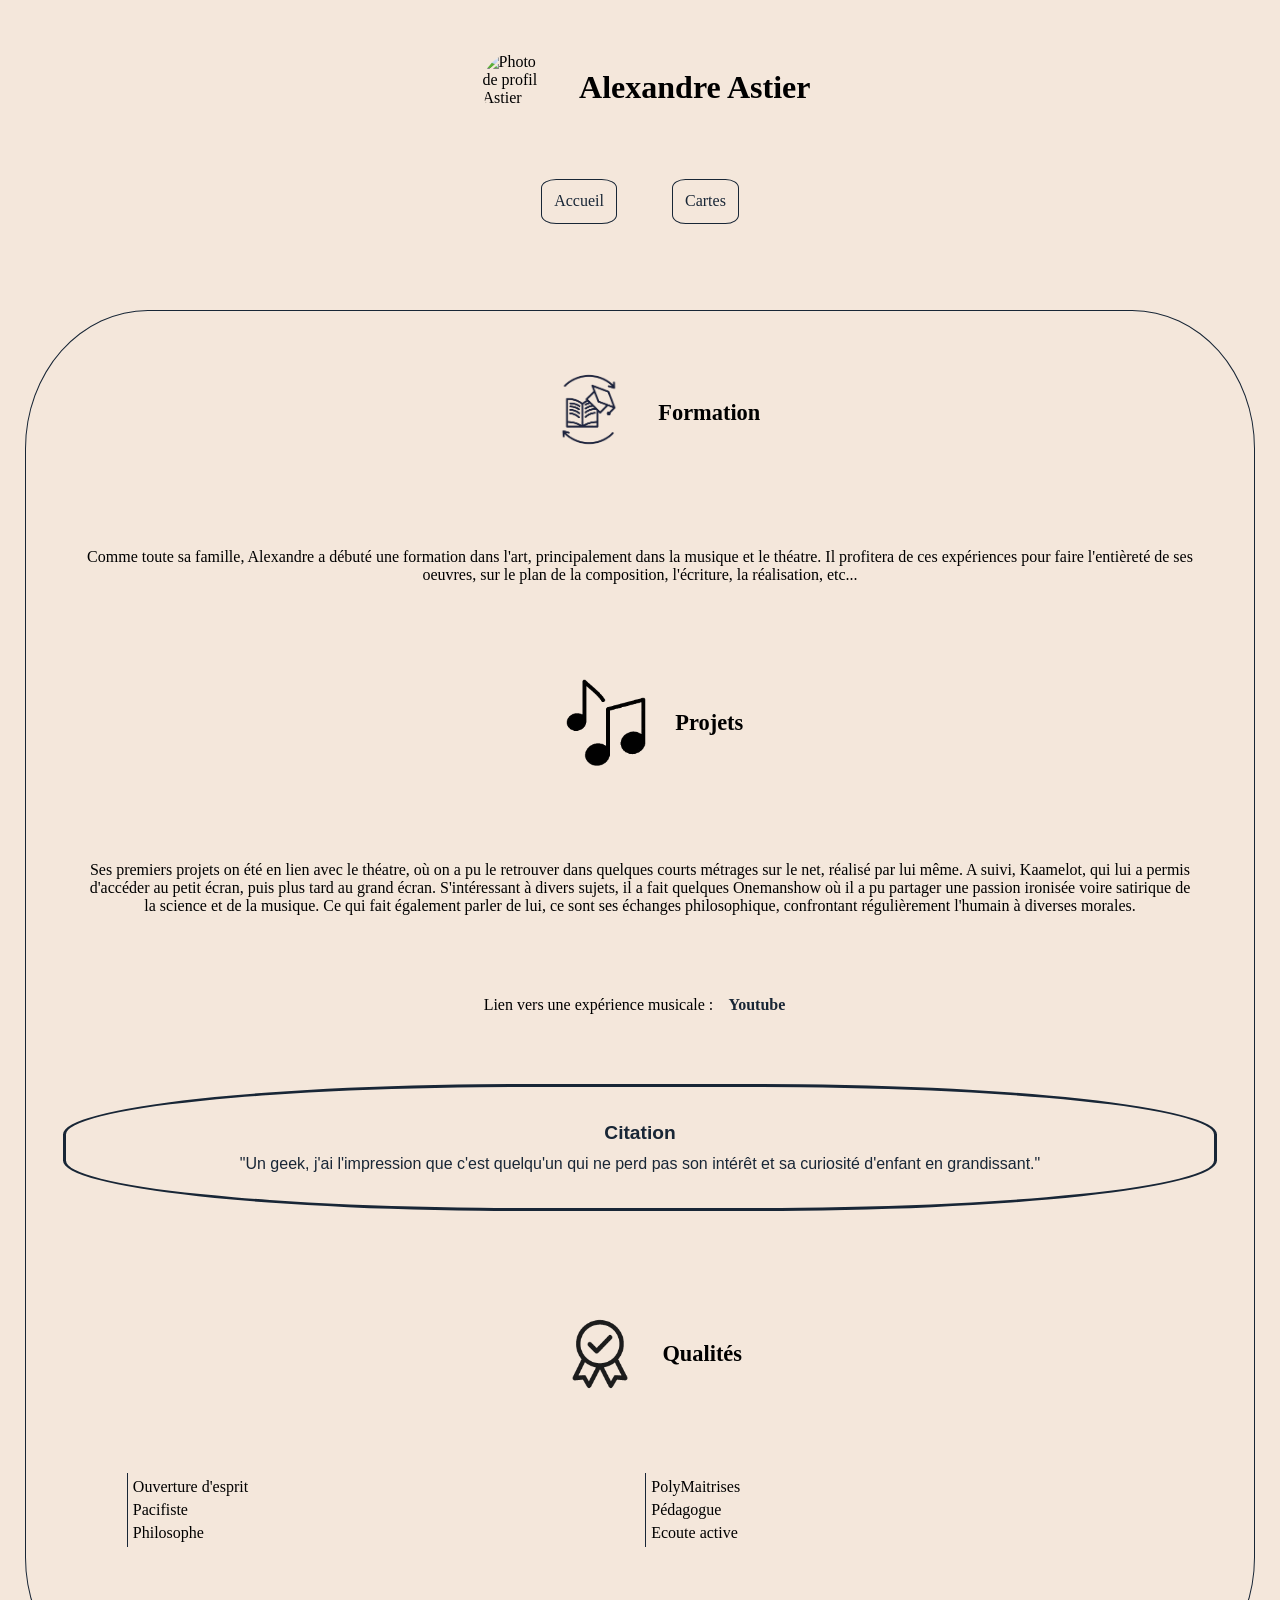
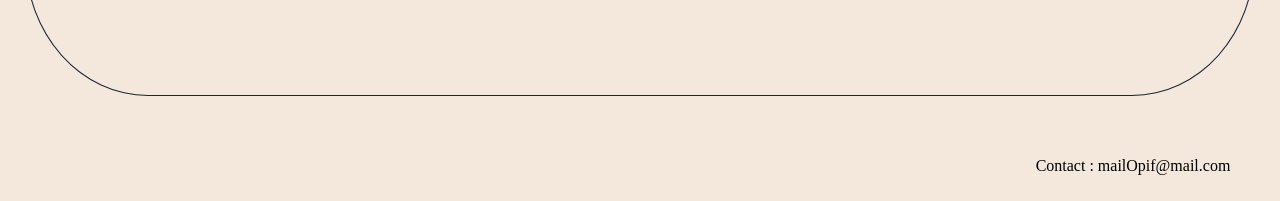
==== cartes.html @ a219c686 "HTML mis sur 2 pages - CSS commun en cours, non organisé" ====
<!DOCTYPE html>
<html lang="fr">
<head>
    <meta charset="UTF-8">
    <meta name="viewport" content="width=device-width, initial-scale=1.0">
    <title>Index - Alexandre Astier</title>
    <link rel="stylesheet" href="./style.css">
</head>

<body>
    <!-- HEADER -->
    <header>
        <div id="img_titre">
            <div id="cadre">
                <img alt="Photo de profil Astier" src="https://www.asmm.fr/wp-content/uploads/2016/03/Alexandre-Astier-e1458398814938-1.jpeg" width="20%">
            </div>
            <h1>Alexandre Astier</h1>
        </div>
            <!-- NAVBAR -->
        <nav>
                <a href="./index.html">Accueil</a>
                <a href="./cartes.html">Cartes</a>
        </nav>
    </header>

    <!-- MAIN -->
    <main>

        <!-- SECTION 1 -->
        <section id="formation">
            <h2 class="sstitre"><img alt="logo-formation" src="image/formation.png" width="10%">Formation</h2>
            <p>Comme toute sa famille, Alexandre a débuté une formation dans l'art, principalement dans la musique et le théatre. Il profitera de ces expériences pour faire l'entièreté de ses oeuvres, sur le plan de la composition, l'écriture, la réalisation, etc...</p>
        </section>

        <!-- SECTION 2 -->
        <section id="projet">
            <h2 class="sstitre"><img alt="logo-projet" src="./image/projet.png" width="10%"> Projets</h2>
            <p>Ses premiers projets on été en lien avec le théatre, où on a pu le retrouver dans quelques courts métrages sur le net, réalisé par lui même. 
            A suivi, Kaamelot, qui lui a permis d'accéder au petit écran, puis plus tard au grand écran. 
            S'intéressant à divers sujets, il a fait quelques Onemanshow où il a pu partager une passion ironisée voire satirique de la science et de la musique. 
            Ce qui fait également parler de lui, ce sont ses échanges philosophique, confrontant régulièrement l'humain à diverses morales. 
            </p>
            <p>Lien vers une expérience musicale : <a href="https://www.youtube.com/watch?v=7j8H106WDXo">Youtube</a></p>
        </section>

        <!-- ASIDE - CITATION -->
        <aside>
            <h3>Citation</h3>
            <p>"Un geek, j'ai l'impression que c'est quelqu'un qui ne perd pas son intérêt et sa curiosité d'enfant en grandissant."</p>
        </aside>

        <!-- SECTION 3 -->
        <section id="qualite">
            <h2 class="sstitre"><img alt="logo-qualite" src="./image/qualite.png">Qualités</h2>
            <ul id="listeG">
                <li>Ouverture d'esprit</li>
                <li>Pacifiste</li>
                <li>Philosophe</li>
            </ul>
            <ul id="listeD">
                <li>PolyMaitrises</li>
                <li>Pédagogue</li>
                <li>Ecoute active</li>
            </ul>
        </section>
    </main>

    <!-- FOOTER -->
    <footer>
        <p>Contact : mailOpif@mail.com</p>
    </footer>

</body>
</html>
---- style.css ----
/* VARIABLES */
:root {
    --fond: rgba(244, 231, 219, 1.0);
    --contour: rgba(24, 38, 54, 1.0);
}

/* MISE EN PAGE */
* {
    box-sizing: border-box;
    margin: 1%;
    padding: 0;
}

body {
    background-color: var(--fond);
}

/* HEADER */

header {
    margin: 15px auto;
    display: flex;
    flex-direction: column;
    align-items: center;
}

/* IMAGE + TITRE */

#img_titre {
    display: flex;
    align-items: center;
    justify-content: center;
    gap: 15px;
    width: 100%;
}

#cadre {
    width: 70px;
    height: 70px;
    border-radius: 50%;
    overflow: hidden;
    flex-shrink: 0;
}

#cadre img {
    width: 100%;
    height: 100%;
    object-fit: cover;
}

h1 {
    margin: 0;
    text-align: center;
    font-size: 2rem;
    font-family: Georgia, "Times New Roman", Times, serif;
}

/* NAVBAR */

nav {
    display: flex;
    justify-content: center;
    gap: 30px;
    width: 100%;
    margin-top: 20px;
}

nav a {
    padding: 1%;
    border: 1px solid var(--contour);
    border-radius: 20%;
    color: var(--contour);
    text-decoration: none;
}

/* MAIN - Index + Cartes */
main {
    margin: 5% auto;
    padding: 2%;
    border: 1px solid var(--contour);
    border-radius: 10%;
}

#accueil {
    padding: 0;
    margin-bottom: 5%;
}

#accueil img{
    float: right;
    width: 50%;
    margin-left: 20px;
    margin-bottom: 10px;
}

h2 {
    display: flex;
    align-items: center;
    justify-content: center;
    margin: 1% 0% 5% 0%;
    font-size: 1.4rem;
    font-family: Georgia, 'Times New Roman', Times, serif;
}

section img {
    width: 10%;
}

section p {
    margin-bottom: 5%;
    padding: 1%;
    font-size: 1rem;
    font-family: 'Times New Roman', Times, serif;
    text-align: center;
}

section a {
    text-align: center;
    text-decoration: none;
    color: var(--contour);
    font-weight: 700;
}

#qualite {
    padding: 0;
    margin-bottom: 5%;
}

aside {
    margin-top: 5%;
    padding: 2%;
    border: 3px solid var(--contour);
    border-radius: 40%;
    text-align: center;
    background: var(--fond);
    color: var(--contour);
}

h3 {
    font-size: 1.2rem;
    font-family: 'Gill Sans', 'Gill Sans MT', Calibri, 'Trebuchet MS', sans-serif;
}

aside p {
    font-size: 1rem;
    font-family: 'Gill Sans', 'Gill Sans MT', Calibri, 'Trebuchet MS', sans-serif;
}

#qualite {
    display: grid;
    grid-template-columns: 1fr 1fr;
    padding: 5%;
}

#qualite h2 {
    grid-column: 1/-1;
}

#listeG {
    grid-column: 1/2;
    border-left: 1px solid var(--contour) ;
    list-style-type: none;
}

#listeD {
    grid-column: 2/3;
    border-left: 1px solid var(--contour) ;
    list-style-type: none;
}

/* FOOTER */
footer {
    text-align: end;
}

/* RESPONSIVE */
@media screen and (min-width: 375px) {

/* MAIN */

/* #accueil {
    display: flex;       
    align-items: center; 
    gap: 24px;           
}

#accueil img {
    float: none;         
    width: 35%;          
    margin: 0;           
}

} */
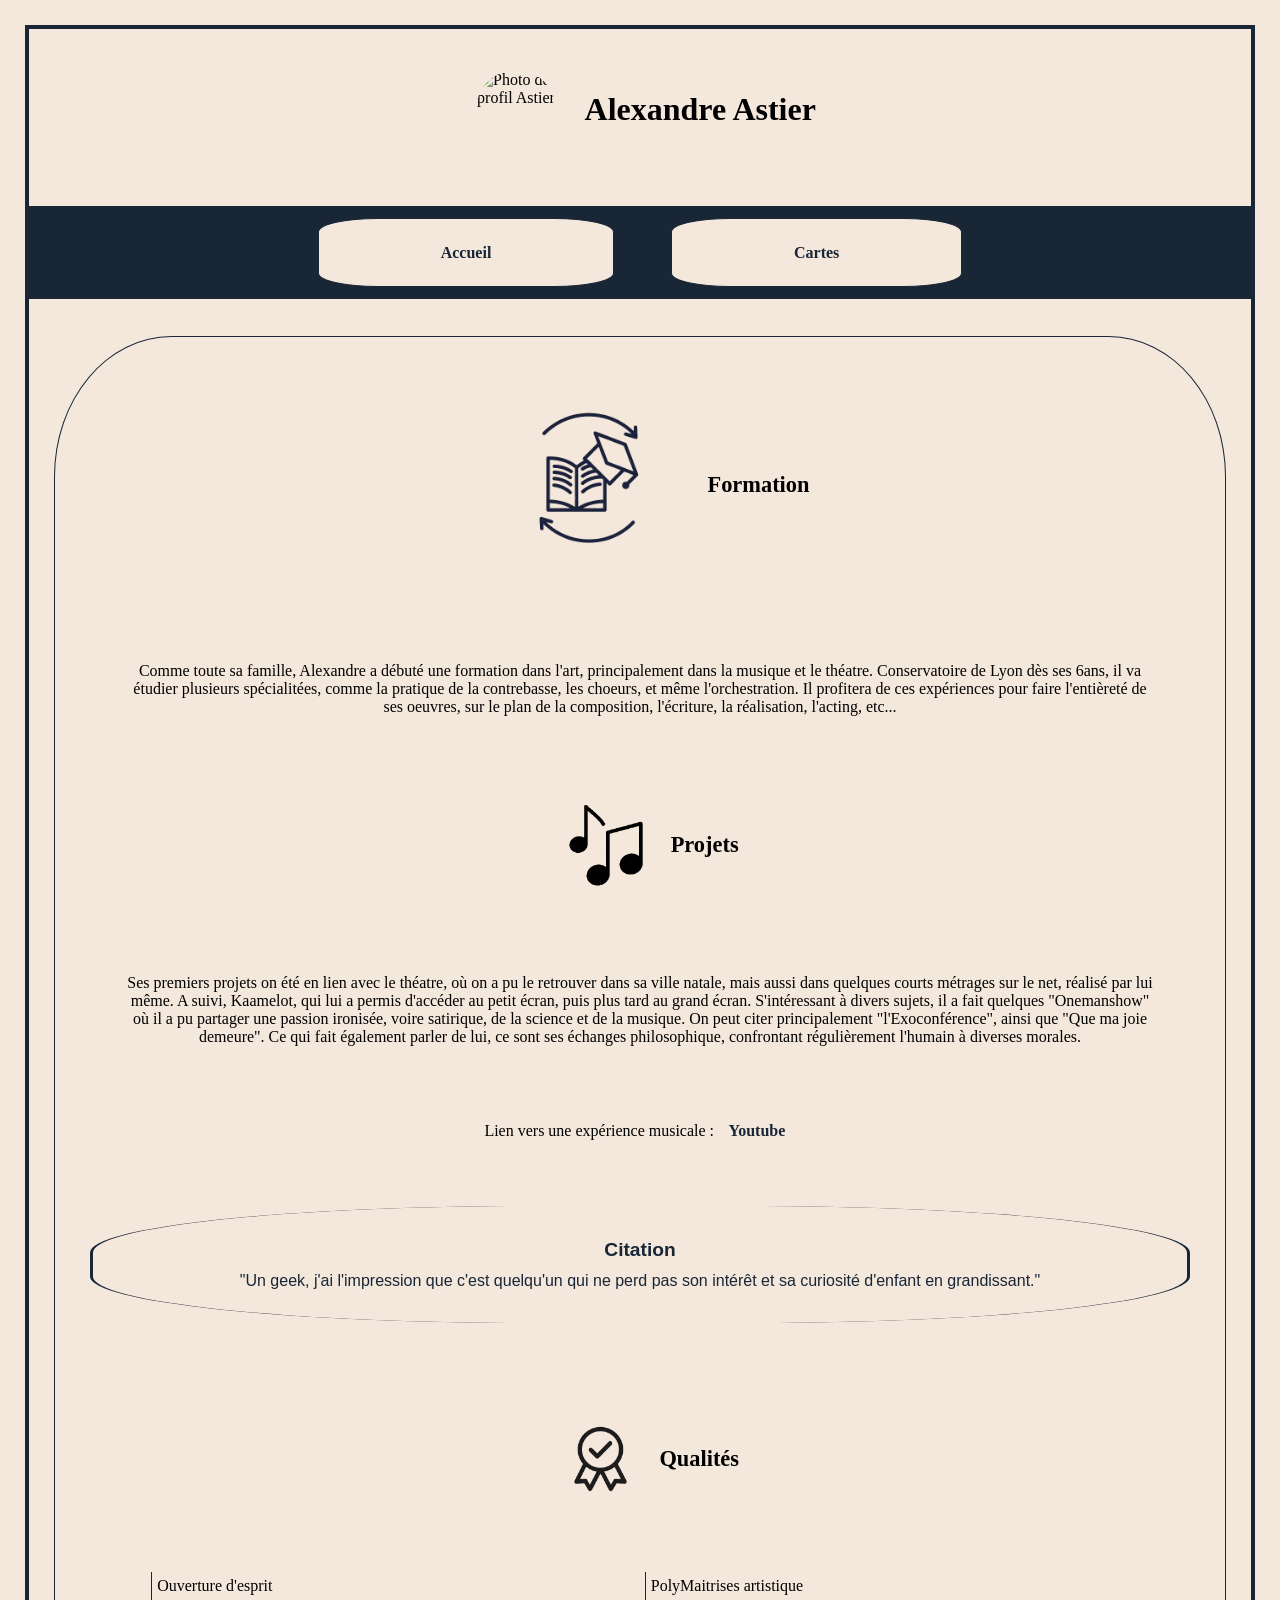
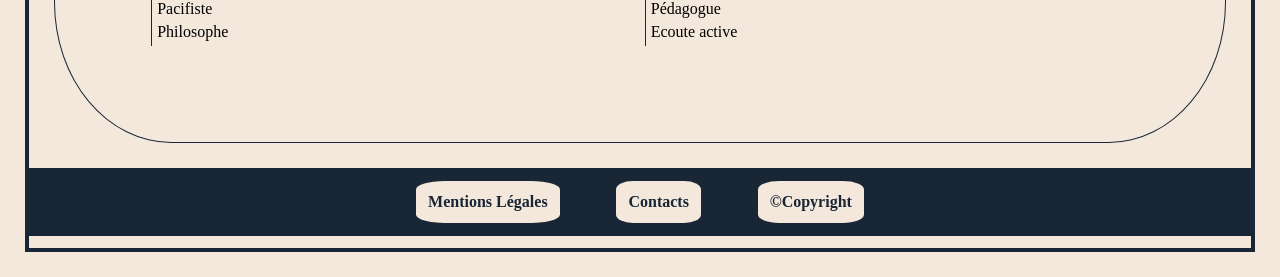
==== commit b19ae572: "Layout 1440 ok, MODIFIER> Grid dans qualités 768px" ====
--- a/cartes.html
+++ b/cartes.html
@@ -26,22 +26,24 @@
     <!-- MAIN -->
     <main>
 
-        <!-- SECTION 1 -->
-        <section id="formation">
-            <h2 class="sstitre"><img alt="logo-formation" src="image/formation.png" width="10%">Formation</h2>
-            <p>Comme toute sa famille, Alexandre a débuté une formation dans l'art, principalement dans la musique et le théatre. Il profitera de ces expériences pour faire l'entièreté de ses oeuvres, sur le plan de la composition, l'écriture, la réalisation, etc...</p>
-        </section>
+        <div>
+            <!-- SECTION 1 -->
+            <section id="formation">
+                <h2 class="sstitre"><img alt="logo-formation" src="image/formation.png" width="10%">Formation</h2>
+                <p>Comme toute sa famille, Alexandre a débuté une formation dans l'art, principalement dans la musique et le théatre. Conservatoire de Lyon dès ses 6ans, il va étudier plusieurs spécialitées, comme la pratique de la contrebasse, les choeurs, et même l'orchestration. Il profitera de ces expériences pour faire l'entièreté de ses oeuvres, sur le plan de la composition, l'écriture, la réalisation, l'acting, etc...</p>
+            </section>
 
-        <!-- SECTION 2 -->
-        <section id="projet">
-            <h2 class="sstitre"><img alt="logo-projet" src="./image/projet.png" width="10%"> Projets</h2>
-            <p>Ses premiers projets on été en lien avec le théatre, où on a pu le retrouver dans quelques courts métrages sur le net, réalisé par lui même. 
-            A suivi, Kaamelot, qui lui a permis d'accéder au petit écran, puis plus tard au grand écran. 
-            S'intéressant à divers sujets, il a fait quelques Onemanshow où il a pu partager une passion ironisée voire satirique de la science et de la musique. 
-            Ce qui fait également parler de lui, ce sont ses échanges philosophique, confrontant régulièrement l'humain à diverses morales. 
-            </p>
-            <p>Lien vers une expérience musicale : <a href="https://www.youtube.com/watch?v=7j8H106WDXo">Youtube</a></p>
-        </section>
+            <!-- SECTION 2 -->
+            <section id="projet">
+                <h2 class="sstitre"><img alt="logo-projet" src="./image/projet.png" width="10%"> Projets</h2>
+                <p>Ses premiers projets on été en lien avec le théatre, où on a pu le retrouver dans sa ville natale, mais aussi dans quelques courts métrages sur le net, réalisé par lui même. 
+                A suivi, Kaamelot, qui lui a permis d'accéder au petit écran, puis plus tard au grand écran. 
+                S'intéressant à divers sujets, il a fait quelques "Onemanshow" où il a pu partager une passion ironisée, voire satirique, de la science et de la musique. On peut citer principalement "l'Exoconférence", ainsi que "Que ma joie demeure". 
+                Ce qui fait également parler de lui, ce sont ses échanges philosophique, confrontant régulièrement l'humain à diverses morales. 
+                </p>
+                <p>Lien vers une expérience musicale : <a href="https://www.youtube.com/watch?v=7j8H106WDXo">Youtube</a></p>
+            </section>
+        </div>
 
         <!-- ASIDE - CITATION -->
         <aside>
@@ -58,7 +60,7 @@
                 <li>Philosophe</li>
             </ul>
             <ul id="listeD">
-                <li>PolyMaitrises</li>
+                <li>PolyMaitrises artistique</li>
                 <li>Pédagogue</li>
                 <li>Ecoute active</li>
             </ul>
@@ -67,7 +69,9 @@
 
     <!-- FOOTER -->
     <footer>
-        <p>Contact : mailOpif@mail.com</p>
+        <a href="">Mentions Légales</a>
+        <a href="">Contacts</a>
+        <a href="">&copy;Copyright</a>
     </footer>
 
 </body>
--- a/style.css
+++ b/style.css
@@ -18,7 +18,7 @@
 /* HEADER */
 
 header {
-    margin: 15px auto;
+    margin: 1rem auto;
     display: flex;
     flex-direction: column;
     align-items: center;
@@ -30,13 +30,13 @@
     display: flex;
     align-items: center;
     justify-content: center;
-    gap: 15px;
+    gap: 1rem;
     width: 100%;
 }
 
 #cadre {
-    width: 70px;
-    height: 70px;
+    width: 5rem;
+    height: 5rem;
     border-radius: 50%;
     overflow: hidden;
     flex-shrink: 0;
@@ -60,13 +60,13 @@
 nav {
     display: flex;
     justify-content: center;
-    gap: 30px;
+    gap: 2rem;
     width: 100%;
-    margin-top: 20px;
+    margin-top: 2rem;
 }
 
 nav a {
-    padding: 1%;
+    padding: 2% 10%;
     border: 1px solid var(--contour);
     border-radius: 20%;
     color: var(--contour);
@@ -81,16 +81,35 @@
     border-radius: 10%;
 }
 
-#accueil {
+#presentation {
     padding: 0;
     margin-bottom: 5%;
 }
 
-#accueil img{
-    float: right;
-    width: 50%;
-    margin-left: 20px;
-    margin-bottom: 10px;
+#presentation div {
+    display: grid;
+    grid-template-columns: 2fr 3fr;
+    grid-template-rows: auto auto auto;
+    margin: 0.5rem auto;
+}
+
+#presentation div p:first-child {
+    grid-area: 1/1/2/2;
+    text-align: left;
+}
+
+#presentation div img{
+    grid-area: 1/2/2/3;
+    width: 100%;
+    margin: auto 0;
+}
+
+#presentation div p:nth-of-type(2) {  
+    grid-area: 2/1/3/3;
+}
+
+#presentation div p:last-of-type {  
+    grid-area: 3/1/4/3;
 }
 
 h2 {
@@ -104,6 +123,10 @@
 
 section img {
     width: 10%;
+}
+
+#formation img {
+    width: 20%;
 }
 
 section p {
@@ -121,16 +144,13 @@
     font-weight: 700;
 }
 
-#qualite {
-    padding: 0;
-    margin-bottom: 5%;
-}
-
 aside {
     margin-top: 5%;
     padding: 2%;
     border: 3px solid var(--contour);
     border-radius: 40%;
+    border-top: none;
+    border-bottom: none;
     text-align: center;
     background: var(--fond);
     color: var(--contour);
@@ -148,7 +168,7 @@
 
 #qualite {
     display: grid;
-    grid-template-columns: 1fr 1fr;
+    grid-template-columns: 1fr 1fr; /* ou repeat(2,1fr) */
     padding: 5%;
 }
 
@@ -166,28 +186,135 @@
     grid-column: 2/3;
     border-left: 1px solid var(--contour) ;
     list-style-type: none;
+    white-space: nowrap;
 }
 
 /* FOOTER */
 footer {
-    text-align: end;
+    display: flex;
+    justify-content: center;
+    gap: 2rem;
+    border-top: 1px solid var(--contour);
+}
+
+footer a {
+    padding: 1%;
+    border-radius: 20%;
+    white-space: nowrap;
+    text-decoration: none;
+    color: black;
 }
 
 /* RESPONSIVE */
-@media screen and (min-width: 375px) {
-
-/* MAIN */
-
-/* #accueil {
-    display: flex;       
-    align-items: center; 
-    gap: 24px;           
-}
-
-#accueil img {
-    float: none;         
-    width: 35%;          
-    margin: 0;           
-}
-
-} */+
+/* A partir de 768px */
+/*                   */
+@media (min-width: 768px) {
+
+/* Index */
+
+    #presentation div img {
+        grid-area: 1/2/3/3;
+        width: 80%;
+        margin: 0 auto;
+    }
+
+    #presentation div p:nth-of-type(2)  {
+        grid-area: 2/1/3/2;
+        text-align: left;
+    }
+
+    #presentation div p:last-of-type {
+    grid-area: 3/1/4/3;
+    margin-top: 5%;
+    }
+
+/* Cartes */
+/*  */
+/* MODIFIER GRID DANS QUALITES */
+/*  */
+} 
+
+/* A partir de 1024px */
+/*                   */
+@media (min-width: 1024px) {
+
+/* Index */
+
+    body {
+        border: 4px solid var(--contour);
+    }
+
+    nav {
+        background: var(--contour);
+    }
+
+    nav a {
+        background: var(--fond);
+        color: var(--contour);
+        font-weight: 700;
+    }
+
+    main {
+        margin: 2%;
+
+    }
+
+    footer {
+        background: var(--contour);
+        margin: 1% 0;
+    }
+
+    footer a {
+        background: var(--fond);
+        color: var(--contour);
+        font-weight: 700;
+    }
+} 
+
+/* A partir de 1440px */
+/*                   */
+@media (min-width: 1440px) {
+
+/* Index */
+
+    #presentation div p:first-child {
+        grid-area: 1/1/2/2;
+    }
+
+    #presentation div img {
+        grid-area: 1/2/4/3;
+        width: 80%;
+        margin: 0 auto;
+    }
+
+    #presentation div p:nth-of-type(2)  {
+        grid-area: 2/1/3/2;
+        text-align: left;
+    }
+
+    #presentation div p:last-of-type {
+        grid-area: 3/1/4/2;
+        text-align: left;
+    }
+
+    #presentation>p {
+        margin-top: 5%;
+    }
+
+/* Cartes */
+
+    main {
+        display: flex;
+        flex-direction: column;
+    }
+
+    main div {
+        display: flex;
+        flex-direction: row;
+        justify-content: space-between;
+        align-items: flex-start;
+        gap: 1rem;
+    }
+
+} 
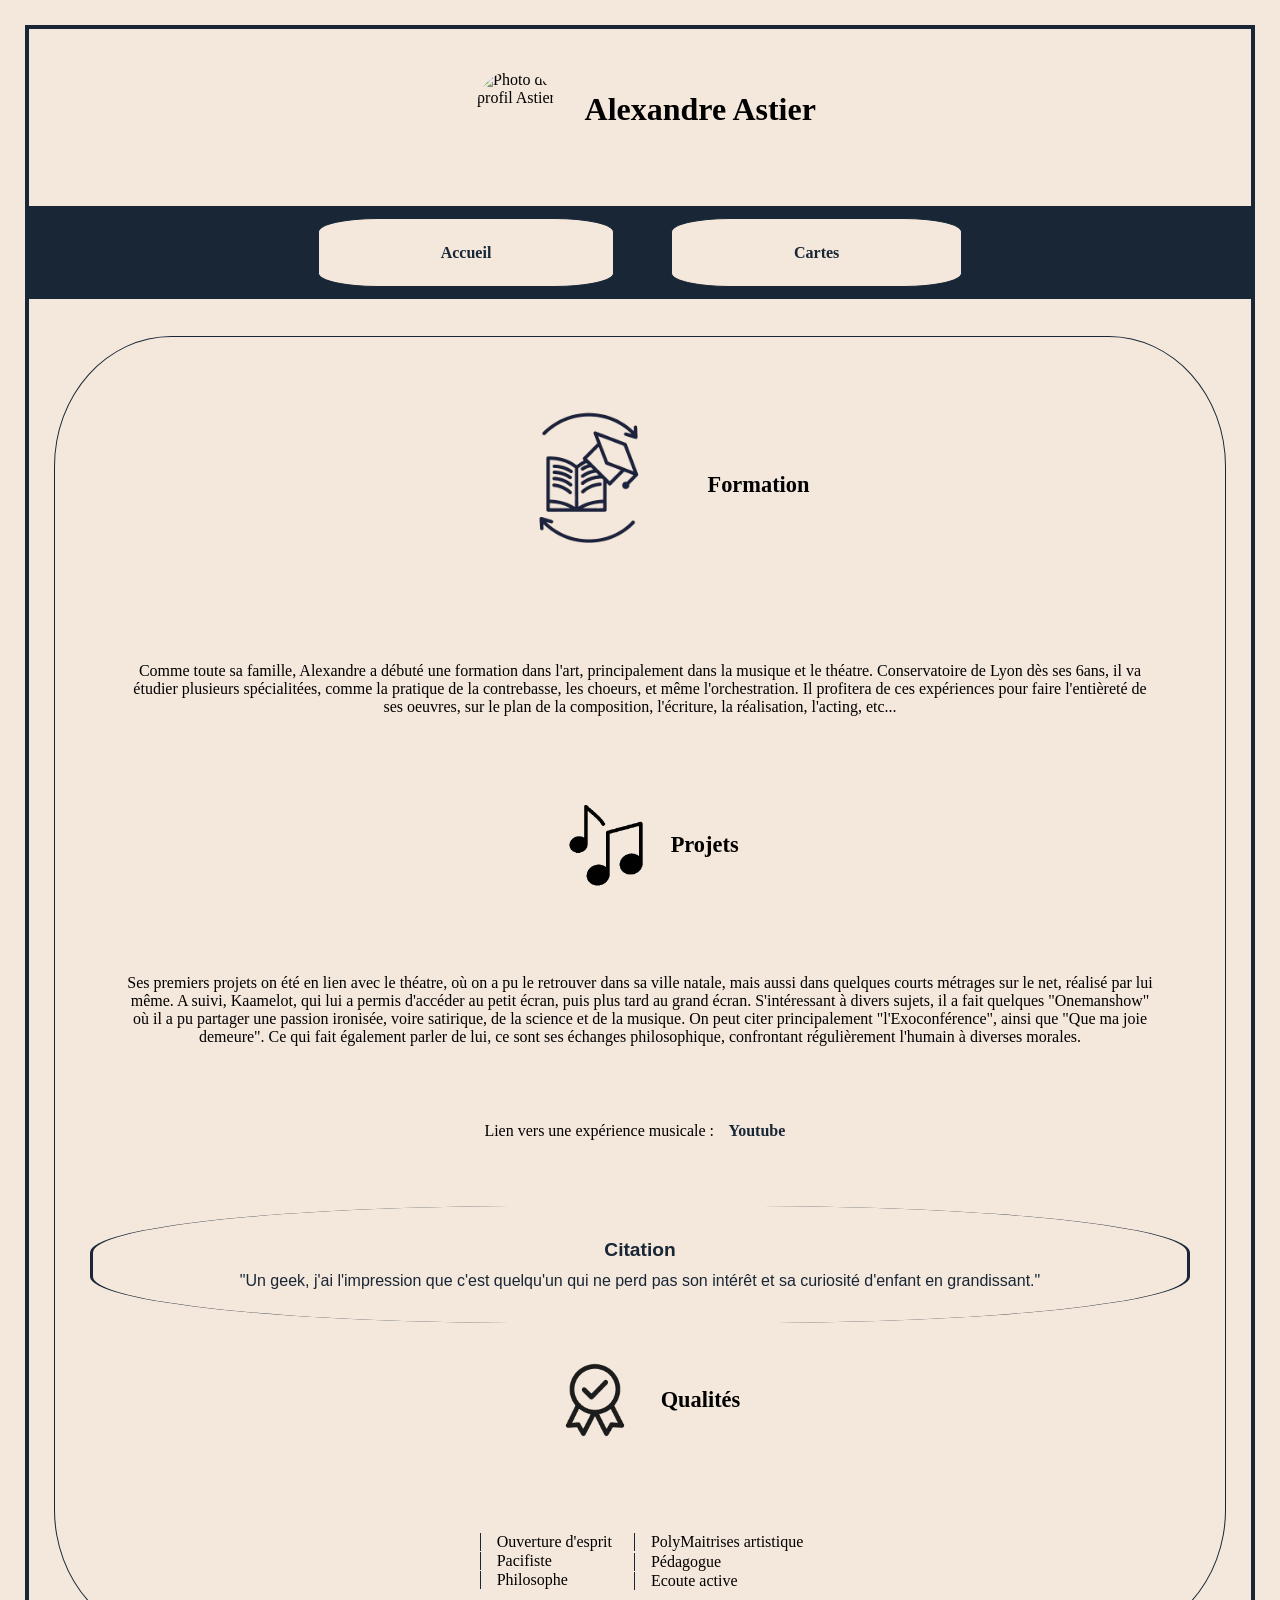
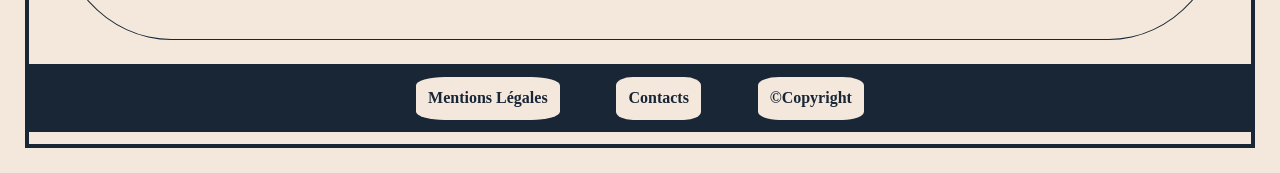
==== commit 6b8b53e7: "Produit fini - prêt à zip" ====
--- a/cartes.html
+++ b/cartes.html
@@ -12,7 +12,7 @@
     <header>
         <div id="img_titre">
             <div id="cadre">
-                <img alt="Photo de profil Astier" src="https://www.asmm.fr/wp-content/uploads/2016/03/Alexandre-Astier-e1458398814938-1.jpeg" width="20%">
+                <img alt="Photo de profil Astier" src="https://www.asmm.fr/wp-content/uploads/2016/03/Alexandre-Astier-e1458398814938-1.jpeg">
             </div>
             <h1>Alexandre Astier</h1>
         </div>
@@ -25,17 +25,16 @@
 
     <!-- MAIN -->
     <main>
-
-        <div>
+        <div class="main_carte">
             <!-- SECTION 1 -->
             <section id="formation">
-                <h2 class="sstitre"><img alt="logo-formation" src="image/formation.png" width="10%">Formation</h2>
+                <h2 class="sstitre"><img alt="logo-formation" src="image/formation.png">Formation</h2>
                 <p>Comme toute sa famille, Alexandre a débuté une formation dans l'art, principalement dans la musique et le théatre. Conservatoire de Lyon dès ses 6ans, il va étudier plusieurs spécialitées, comme la pratique de la contrebasse, les choeurs, et même l'orchestration. Il profitera de ces expériences pour faire l'entièreté de ses oeuvres, sur le plan de la composition, l'écriture, la réalisation, l'acting, etc...</p>
             </section>
 
             <!-- SECTION 2 -->
             <section id="projet">
-                <h2 class="sstitre"><img alt="logo-projet" src="./image/projet.png" width="10%"> Projets</h2>
+                <h2 class="sstitre"><img alt="logo-projet" src="./image/projet.png"> Projets</h2>
                 <p>Ses premiers projets on été en lien avec le théatre, où on a pu le retrouver dans sa ville natale, mais aussi dans quelques courts métrages sur le net, réalisé par lui même. 
                 A suivi, Kaamelot, qui lui a permis d'accéder au petit écran, puis plus tard au grand écran. 
                 S'intéressant à divers sujets, il a fait quelques "Onemanshow" où il a pu partager une passion ironisée, voire satirique, de la science et de la musique. On peut citer principalement "l'Exoconférence", ainsi que "Que ma joie demeure". 
@@ -54,16 +53,18 @@
         <!-- SECTION 3 -->
         <section id="qualite">
             <h2 class="sstitre"><img alt="logo-qualite" src="./image/qualite.png">Qualités</h2>
-            <ul id="listeG">
-                <li>Ouverture d'esprit</li>
-                <li>Pacifiste</li>
-                <li>Philosophe</li>
-            </ul>
-            <ul id="listeD">
-                <li>PolyMaitrises artistique</li>
-                <li>Pédagogue</li>
-                <li>Ecoute active</li>
-            </ul>
+                <div>
+                <ul>
+                    <li>Ouverture d'esprit</li>
+                    <li>Pacifiste</li>
+                    <li>Philosophe</li>
+                </ul>
+                <ul>
+                    <li>PolyMaitrises artistique</li>
+                    <li>Pédagogue</li>
+                    <li>Ecoute active</li>
+                </ul>
+            </div>
         </section>
     </main>
 
--- a/style.css
+++ b/style.css
@@ -71,6 +71,11 @@
     border-radius: 20%;
     color: var(--contour);
     text-decoration: none;
+}
+
+nav a:hover {
+    font-weight: 700;
+    text-decoration: underline;
 }
 
 /* MAIN - Index + Cartes */
@@ -166,25 +171,20 @@
     font-family: 'Gill Sans', 'Gill Sans MT', Calibri, 'Trebuchet MS', sans-serif;
 }
 
-#qualite {
-    display: grid;
-    grid-template-columns: 1fr 1fr; /* ou repeat(2,1fr) */
-    padding: 5%;
-}
-
-#qualite h2 {
-    grid-column: 1/-1;
-}
-
-#listeG {
-    grid-column: 1/2;
-    border-left: 1px solid var(--contour) ;
-    list-style-type: none;
-}
-
-#listeD {
-    grid-column: 2/3;
-    border-left: 1px solid var(--contour) ;
+#qualite h2 img{
+    margin-left: 0;
+    padding-left: 0;
+}
+
+#qualite div{
+    display: flex;
+    flex-direction: row;
+    justify-content: center;
+}
+
+#qualite div ul li {
+    padding-left: 1rem;
+    border-left: 1px solid var(--contour);
     list-style-type: none;
     white-space: nowrap;
 }
@@ -229,10 +229,6 @@
     margin-top: 5%;
     }
 
-/* Cartes */
-/*  */
-/* MODIFIER GRID DANS QUALITES */
-/*  */
 } 
 
 /* A partir de 1024px */
@@ -309,12 +305,24 @@
         flex-direction: column;
     }
 
-    main div {
+    .main_carte {
         display: flex;
         flex-direction: row;
-        justify-content: space-between;
-        align-items: flex-start;
+        justify-content: center;
+        align-items: center;
         gap: 1rem;
     }
 
+    .main_carte section{
+        flex: 1;
+        border: 3px solid rgb(82, 129, 184);
+        border-top: none;
+        border-left: none;
+        box-shadow: 2px 2px black;
+    }
+
+    #qualite ul {
+        font-size: 1.5rem;
+    }
+
 } 
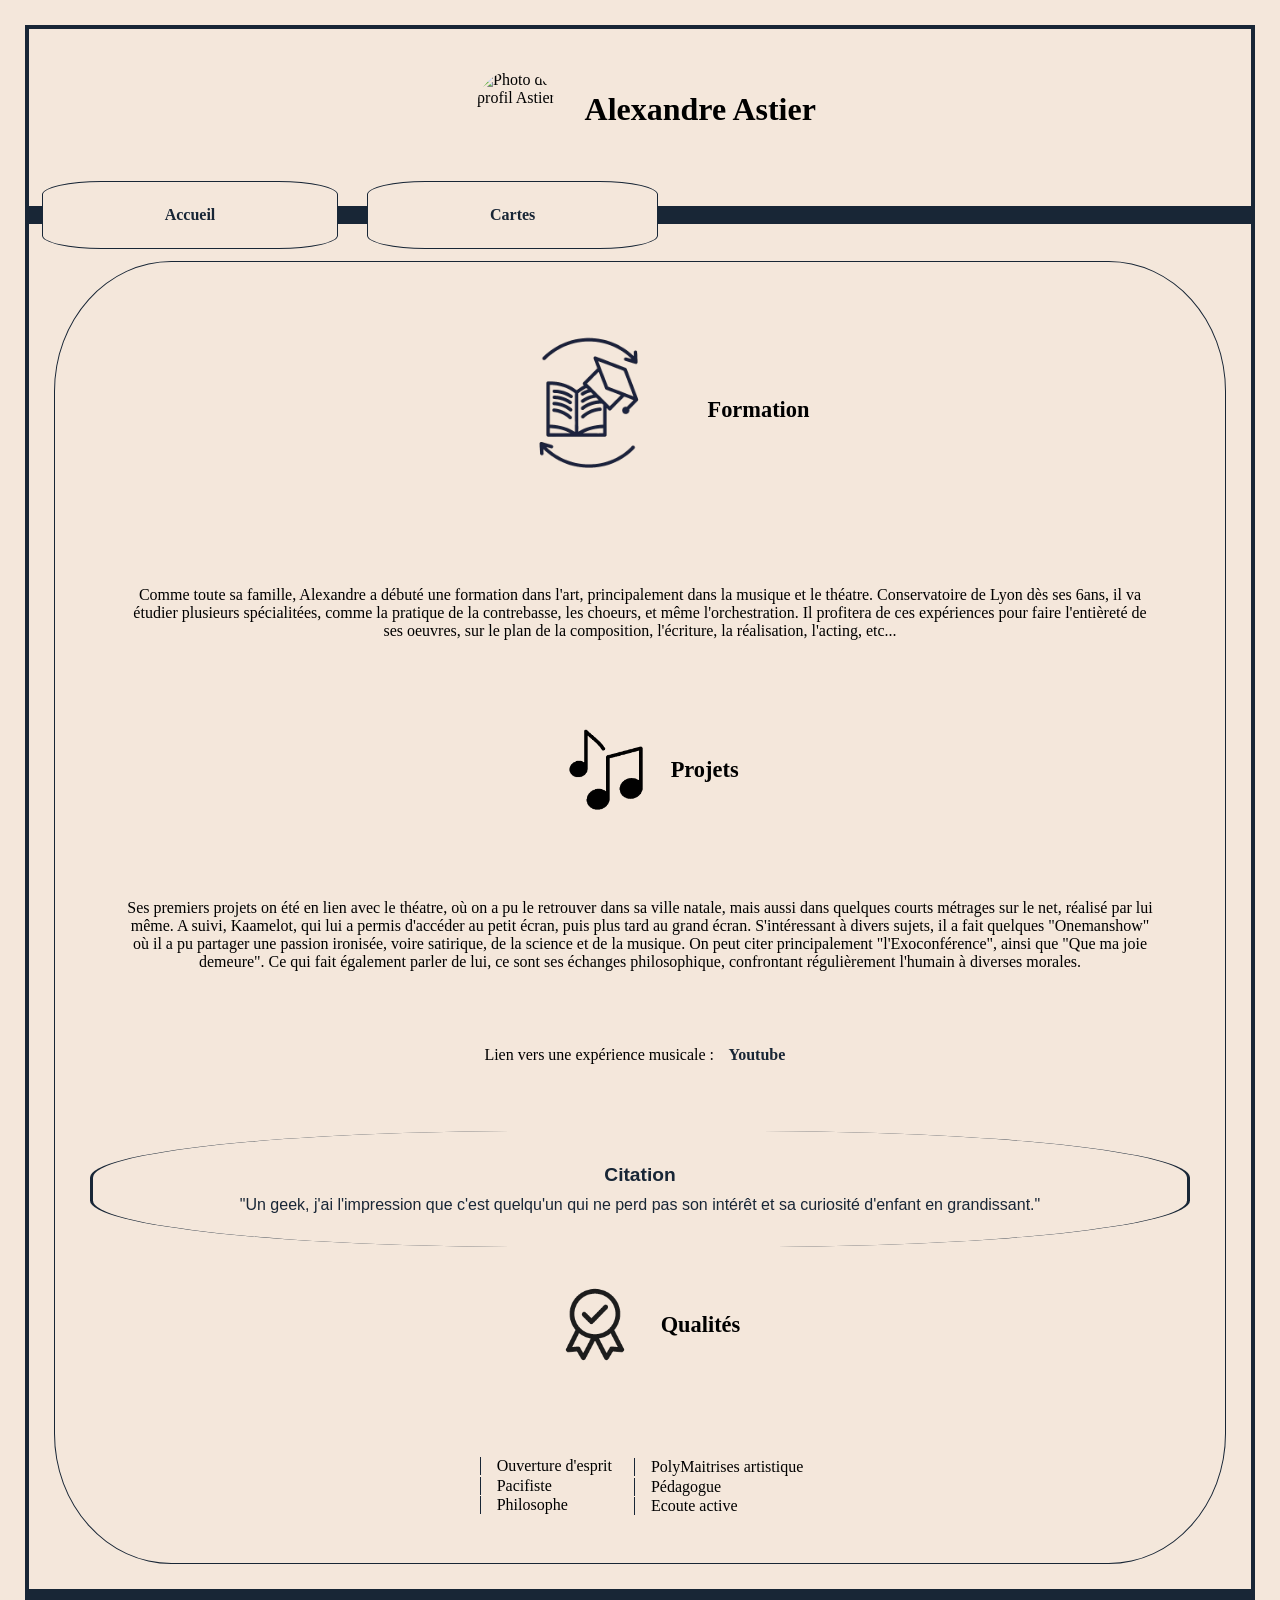
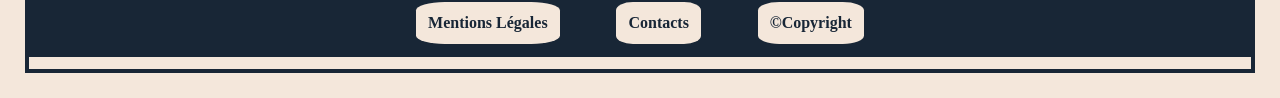
==== commit 50b4b0a5: "Commit avant 1er push - Nav à modifier" ====
--- a/cartes.html
+++ b/cartes.html
@@ -3,7 +3,7 @@
 <head>
     <meta charset="UTF-8">
     <meta name="viewport" content="width=device-width, initial-scale=1.0">
-    <title>Index - Alexandre Astier</title>
+    <title>Cartes - Alexandre Astier</title>
     <link rel="stylesheet" href="./style.css">
 </head>
 
--- a/style.css
+++ b/style.css
@@ -1,10 +1,12 @@
 /* VARIABLES */
+
 :root {
     --fond: rgba(244, 231, 219, 1.0);
     --contour: rgba(24, 38, 54, 1.0);
 }
 
 /* MISE EN PAGE */
+
 * {
     box-sizing: border-box;
     margin: 1%;
@@ -58,11 +60,17 @@
 /* NAVBAR */
 
 nav {
-    display: flex;
-    justify-content: center;
     gap: 2rem;
     width: 100%;
     margin-top: 2rem;
+}
+
+nav ul {
+    display: flex;
+    flex-direction: row;
+    justify-content: center;
+    gap: 2rem;
+    list-style: none;
 }
 
 nav a {
